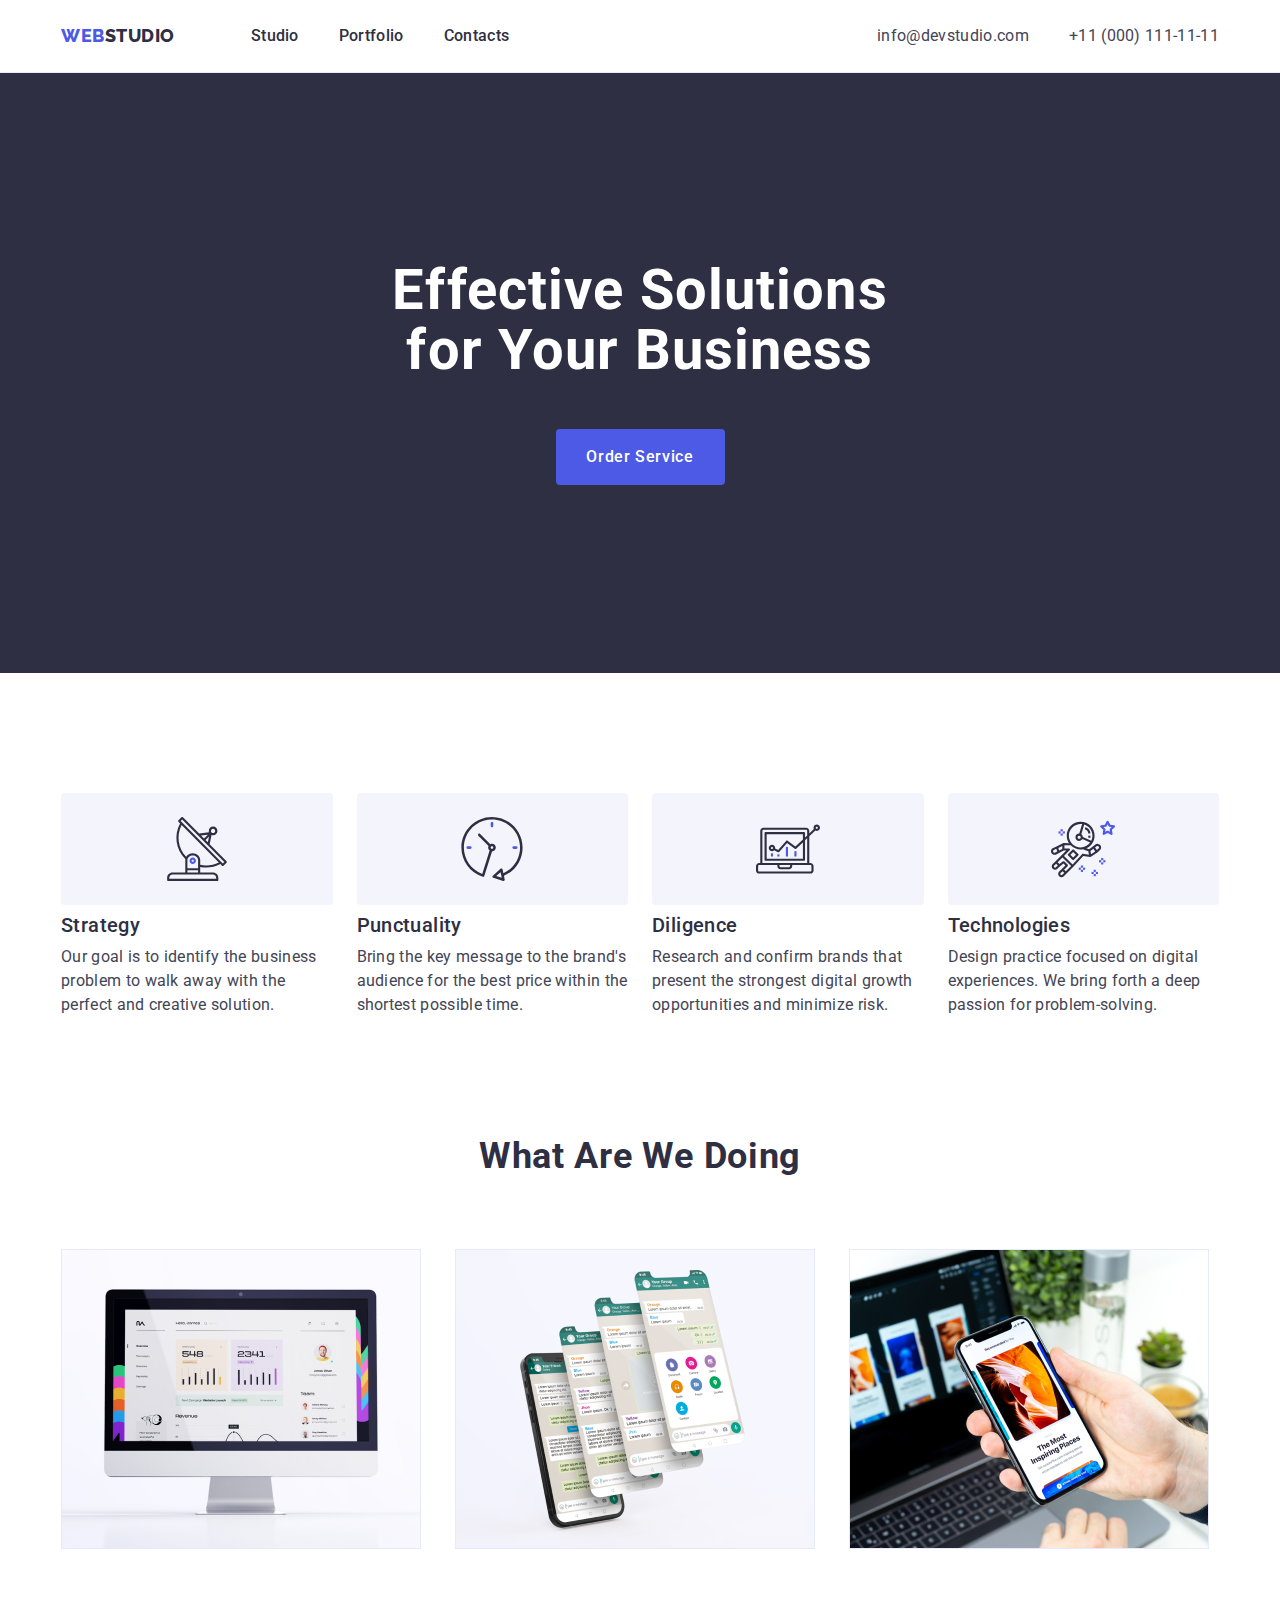
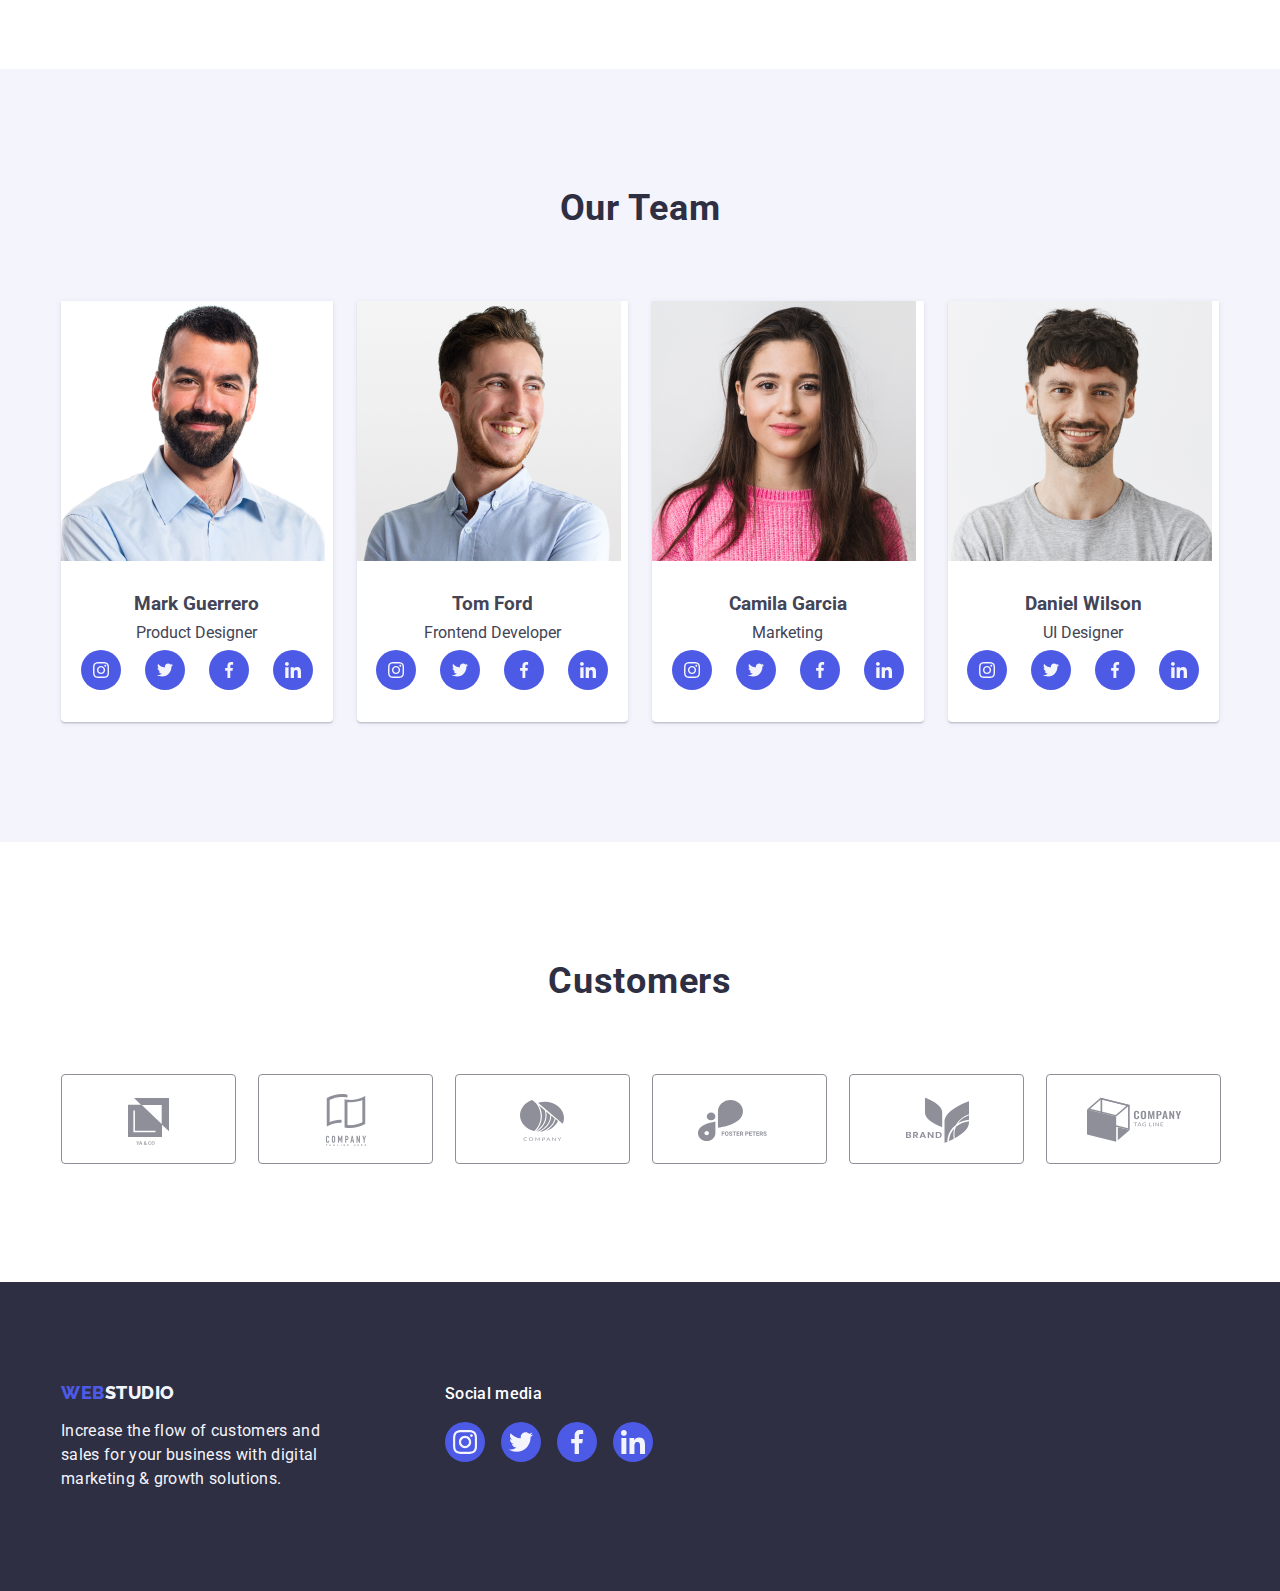
==== index.html @ ef989c87 "Initial Commit" ====
<!DOCTYPE html>
<html lang="en">
  <head>
    <meta charset="UTF-8" />
    <meta name="viewport" content="width=device-width, initial-scale=1.0" />
    <title>Index</title>

    <!-- Style Normalization -->
    <link
      rel="stylesheet"
      href="https://cdnjs.cloudflare.com/ajax/libs/modern-normalize/2.0.0/modern-normalize.css"
      integrity="sha512-gA2Bvu0/hw4oj0Lp8ZHjK+o3S4BE5m8d/wNVy6ktKLhHKPpWLQwv9ixzuWirWOakoJqlBdePq2NhoCaUOQ5npQ=="
      crossorigin="anonymous"
      referrerpolicy="no-referrer"
    />

    <!-- <link
      rel="stylesheet"
      href="https://cdnjs.cloudflare.com/ajax/libs/modern-normalize/1.0.0/modern-normalize.min.css"
    /> -->

    <!-- Google Fonts -->
    <link rel="preconnect" href="https://fonts.googleapis.com" />
    <link rel="preconnect" href="https://fonts.gstatic.com" crossorigin />
    <link
      href="https://fonts.googleapis.com/css2?family=Raleway:wght@100;200;300;400;500;600;700;900&family=Roboto:wght@100;300;400;500;700;900&display=swap"
      rel="stylesheet"
    />

    <!-- Local CSS -->
    <link rel="stylesheet" href="./css/styles.css" />
  </head>
  <body>
    <!-- Header -->
    <header class="header">
      <div class="top-header container">
        <nav class="nav">
          <a class="logo link" href="./index.html"
            >Web<span class="header-logo">Studio</span></a
          >
          <ul class="list menu">
            <li class="list-item">
              <a class="item link" href="./index.html">Studio</a>
            </li>
            <li class="list-item">
              <a class="item link" href="./portfolio.html">Portfolio</a>
            </li>
            <li class="list-item"><a class="item link" href="">Contacts</a></li>
          </ul>
        </nav>
        <address class="contacts">
          <ul class="list address">
            <li class="contact-item">
              <a class="contact link" href="mailto:info@devstudio.com"
                >info@devstudio.com</a
              >
            </li>
            <li class="contact-item">
              <a class="contact link" href="tel:+110001111111"
                >+11 (000) 111-11-11</a
              >
            </li>
          </ul>
        </address>
      </div>
    </header>

    <!-- Main -->
    <main>
      <!-- Hero Section -->
      <section class="hero-section">
        <div class="container hero-container">
          <h1 class="main-header">Effective Solutions for Your Business</h1>
          <button class="button" type="button">Order Service</button>
        </div>
      </section>

      <!-- Second Section -->
      <section class="second-section">
        <div class="container">
          <h2 class="visually-hidden">Info</h2>
          <ul class="list info">
            <li class="info-card">
              <div class="icon-container">
                <svg xmlns="http://www.w3.org/2000/svg" width="64" height="64">
                  <use href="./images/icons.svg#antenna"></use>
                </svg>
              </div>
              <h3 class="list-header">Strategy</h3>
              <p class="list-text">
                Our goal is to identify the business problem to walk away with
                the perfect and creative solution.
              </p>
            </li>

            <li class="info-card">
              <div class="icon-container">
                <svg xmlns="http://www.w3.org/2000/svg" width="64" height="64">
                  <use href="./images/icons.svg#clock"></use>
                </svg>
              </div>
              <h3 class="list-header">Punctuality</h3>
              <p class="list-text">
                Bring the key message to the brand's audience for the best price
                within the shortest possible time.
              </p>
            </li>

            <li class="info-card">
              <div class="icon-container">
                <svg xmlns="http://www.w3.org/2000/svg" width="64" height="64">
                  <use href="./images/icons.svg#diagram"></use>
                </svg>
              </div>
              <h3 class="list-header">Diligence</h3>
              <p class="list-text">
                Research and confirm brands that present the strongest digital
                growth opportunities and minimize risk.
              </p>
            </li>

            <li class="info-card">
              <div class="icon-container">
                <svg xmlns="http://www.w3.org/2000/svg" width="64" height="64">
                  <use href="./images/icons.svg#astronaut"></use>
                </svg>
              </div>
              <h3 class="list-header">Technologies</h3>
              <p class="list-text">
                Design practice focused on digital experiences. We bring forth a
                deep passion for problem-solving.
              </p>
            </li>
          </ul>
        </div>
      </section>

      <!-- Third Section -->
      <section class="third-section">
        <div class="container">
          <h2 class="header-title">What are we doing</h2>
          <ul class="list service">
            <li class="service-info">
              <img src="./images/img1.jpg" width="360" alt="computer-monitor" />
            </li>
            <li class="service-info">
              <img
                src="./images/img2.jpg"
                width="360"
                alt="phone-applications"
              />
            </li>
            <li class="service-info">
              <img src="./images/img3.jpg" width="360" alt="smartphone" />
            </li>
          </ul>
        </div>
      </section>

      <!-- Fourth Section -->
      <section class="fourth-section">
        <div class="container">
          <h2 class="header-title">Our Team</h2>

          <!-- Team Member 1 -->
          <ul class="list team">
            <li class="team-member">
              <img
                src="./images/imga.jpg"
                width="264"
                alt="man-with-laptop"
              />
              <div class="member-info">
                <h3 class="list-header">Mark Guerrero</h3>
                <p class="list-text">Product Designer</p>
                <!-- HW4 Socmed SVG Icons -->
                <ul class="list socmed-info">
                  <!-- Instagram -->
                  <li class="socmed-items">
                    <a href="" class="socmed-link">
                      <svg
                        class="socmed-icon"
                        xmlns="http://www.w3.org/2000/svg"
                        width="16"
                        height="16"
                      >
                        <use href="./images/icons.svg#instagram"></use>
                      </svg>
                    </a>
                  </li>

                  <!-- Twitter -->
                  <li class="socmed-items">
                    <a href="" class="socmed-link">
                      <svg
                        class="socmed-icon"
                        xmlns="http://www.w3.org/2000/svg"
                        width="16"
                        height="16"
                      >
                        <use href="./images/icons.svg#twitter"></use>
                      </svg>
                    </a>
                  </li>

                  <!-- Facebook -->
                  <li class="socmed-items">
                    <a href="" class="socmed-link">
                      <svg
                        class="socmed-icon"
                        xmlns="http://www.w3.org/2000/svg"
                        width="16"
                        height="16"
                      >
                        <use href="./images/icons.svg#facebook"></use>
                      </svg>
                    </a>
                  </li>

                  <!-- LinkedIn -->
                  <li class="socmed-items">
                    <a href="" class="socmed-link">
                      <svg
                        class="socmed-icon"
                        xmlns="http://www.w3.org/2000/svg"
                        width="16"
                        height="16"
                      >
                        <use href="./images/icons.svg#linkedin"></use>
                      </svg>
                    </a>
                  </li>
                </ul>
              </div>
            </li>

            <!-- Team Member 2 -->
            <li class="team-member">
              <img
                src="./images/imgb.jpg"
                width="264"
                alt="smiling-man"
              />
              <div class="member-info">
                <h3 class="list-header">Tom Ford</h3>
                <p class="list-text">Frontend Developer</p>
                <!-- HW4 Socmed SVG Icons -->
                <ul class="list socmed-info">
                  <!-- Instagram -->
                  <li class="socmed-items">
                    <a href="" class="socmed-link">
                      <svg
                        class="socmed-icon"
                        xmlns="http://www.w3.org/2000/svg"
                        width="16"
                        height="16"
                      >
                        <use href="./images/icons.svg#instagram"></use>
                      </svg>
                    </a>
                  </li>

                  <!-- Twitter -->
                  <li class="socmed-items">
                    <a href="" class="socmed-link">
                      <svg
                        class="socmed-icon"
                        xmlns="http://www.w3.org/2000/svg"
                        width="16"
                        height="16"
                      >
                        <use href="./images/icons.svg#twitter"></use>
                      </svg>
                    </a>
                  </li>

                  <!-- Facebook -->
                  <li class="socmed-items">
                    <a href="" class="socmed-link">
                      <svg
                        class="socmed-icon"
                        xmlns="http://www.w3.org/2000/svg"
                        width="16"
                        height="16"
                      >
                        <use href="./images/icons.svg#facebook"></use>
                      </svg>
                    </a>
                  </li>

                  <!-- LinkedIn -->
                  <li class="socmed-items">
                    <a href="" class="socmed-link">
                      <svg
                        class="socmed-icon"
                        xmlns="http://www.w3.org/2000/svg"
                        width="16"
                        height="16"
                      >
                        <use href="./images/icons.svg#linkedin"></use>
                      </svg>
                    </a>
                  </li>
                </ul>
              </div>
            </li>

            <!-- Team Member 3 -->
            <li class="team-member">
              <img
                src="./images/imgc.jpg"
                width="264"
                alt="girl-pink-shirt"
              />
              <div class="member-info">
                <h3 class="list-header">Camila Garcia</h3>
                <p class="list-text">Marketing</p>
                <!-- HW4 Socmed SVG Icons -->
                <ul class="list socmed-info">
                  <!-- Instagram -->
                  <li class="socmed-items">
                    <a href="" class="socmed-link">
                      <svg
                        class="socmed-icon"
                        xmlns="http://www.w3.org/2000/svg"
                        width="16"
                        height="16"
                      >
                        <use href="./images/icons.svg#instagram"></use>
                      </svg>
                    </a>
                  </li>

                  <!-- Twitter -->
                  <li class="socmed-items">
                    <a href="" class="socmed-link">
                      <svg
                        class="socmed-icon"
                        xmlns="http://www.w3.org/2000/svg"
                        width="16"
                        height="16"
                      >
                        <use href="./images/icons.svg#twitter"></use>
                      </svg>
                    </a>
                  </li>

                  <!-- Facebook -->
                  <li class="socmed-items">
                    <a href="" class="socmed-link">
                      <svg
                        class="socmed-icon"
                        xmlns="http://www.w3.org/2000/svg"
                        width="16"
                        height="16"
                      >
                        <use href="./images/icons.svg#facebook"></use>
                      </svg>
                    </a>
                  </li>

                  <!-- LinkedIn -->
                  <li class="socmed-items">
                    <a href="" class="socmed-link">
                      <svg
                        class="socmed-icon"
                        xmlns="http://www.w3.org/2000/svg"
                        width="16"
                        height="16"
                      >
                        <use href="./images/icons.svg#linkedin"></use>
                      </svg>
                    </a>
                  </li>
                </ul>
              </div>
            </li>

            <!-- Team Member 4 -->
            <li class="team-member">
              <img
                src="./images/imgd.jpg"
                width="264"
                alt="man-gray-shirt"
              />
              <div class="member-info">
                <h3 class="list-header">Daniel Wilson</h3>
                <p class="list-text">UI Designer</p>
                <!-- HW4 Socmed SVG Icons -->
                <ul class="list socmed-info">
                  <!-- Instagram -->
                  <li class="socmed-items">
                    <a href="" class="socmed-link">
                      <svg
                        class="socmed-icon"
                        xmlns="http://www.w3.org/2000/svg"
                        width="16"
                        height="16"
                      >
                        <use href="./images/icons.svg#instagram"></use>
                      </svg>
                    </a>
                  </li>

                  <!-- Twitter -->
                  <li class="socmed-items">
                    <a href="" class="socmed-link">
                      <svg
                        class="socmed-icon"
                        xmlns="http://www.w3.org/2000/svg"
                        width="16"
                        height="16"
                      >
                        <use href="./images/icons.svg#twitter"></use>
                      </svg>
                    </a>
                  </li>

                  <!-- Facebook -->
                  <li class="socmed-items">
                    <a href="" class="socmed-link">
                      <svg
                        class="socmed-icon"
                        xmlns="http://www.w3.org/2000/svg"
                        width="16"
                        height="16"
                      >
                        <use href="./images/icons.svg#facebook"></use>
                      </svg>
                    </a>
                  </li>

                  <!-- LinkedIn -->
                  <li class="socmed-items">
                    <a href="" class="socmed-link">
                      <svg
                        class="socmed-icon"
                        xmlns="http://www.w3.org/2000/svg"
                        width="16"
                        height="16"
                      >
                        <use href="./images/icons.svg#linkedin"></use>
                      </svg>
                    </a>
                  </li>
                </ul>
              </div>
            </li>
          </ul>
        </div>
      </section>

      <!-- Fifth Section -->
      <section class="fifth-section">
        <div class="container">
          <h2 class="header-title">Customers</h2>
          <ul class="list customer">
            <!-- Cleint 1 -->
            <li class="customer-list">
              <a href="" class="customer-link">
                <svg
                  xmlns="http://www.w3.org/2000/svg"
                  width="104"
                  height="56"
                  class="customer-icon"
                >
                  <use href="./images/icons.svg#client-1"></use>
                </svg>
              </a>
            </li>

            <!-- Client 2 -->
            <li class="customer-list">
              <a href="" class="customer-link">
                <svg
                  xmlns="http://www.w3.org/2000/svg"
                  width="104"
                  height="56"
                  class="customer-icon"
                >
                  <use href="./images/icons.svg#client-2"></use>
                </svg>
              </a>
            </li>

            <!-- Client 3 -->
            <li class="customer-list">
              <a href="" class="customer-link">
                <svg
                  xmlns="http://www.w3.org/2000/svg"
                  width="104"
                  height="56"
                  class="customer-icon"
                >
                  <use href="./images/icons.svg#client-3"></use>
                </svg>
              </a>
            </li>

            <!-- Client 4 -->
            <li class="customer-list">
              <a href="" class="customer-link">
                <svg
                  xmlns="http://www.w3.org/2000/svg"
                  width="104"
                  height="56"
                  class="customer-icon"
                >
                  <use href="./images/icons.svg#client-4"></use>
                </svg>
              </a>
            </li>

            <!-- Client 5 -->
            <li class="customer-list">
              <a href="" class="customer-link">
                <svg
                  xmlns="http://www.w3.org/2000/svg"
                  width="104"
                  height="56"
                  class="customer-icon"
                >
                  <use href="./images/icons.svg#client-5"></use>
                </svg>
              </a>
            </li>

            <!-- Client 6 -->
            <li class="customer-list">
              <a href="" class="customer-link">
                <svg
                  xmlns="http://www.w3.org/2000/svg"
                  width="104"
                  height="56"
                  class="customer-icon"
                >
                  <use href="./images/icons.svg#client-6"></use>
                </svg>
              </a>
            </li>
          </ul>
        </div>
      </section>
    </main>

    <!-- Footer -->
    <footer class="footer">
      <div class="container">
        <!-- Logo & Text -->
        <div class="wrapper">
          <a class="logo link" href="./index.html"
            >Web<span class="footer-logo">Studio</span></a
          >
          <p class="footer-text">
            Increase the flow of customers and sales for your business with
            digital marketing & growth solutions.
          </p>
        </div>

        <!-- Social Media -->
        <div class="wrapper">
          <p class="footer-socmed-header">Social media</p>
          <ul class="list footer-socmed">
            <!-- Instagram Icon -->
            <li class="footer-socmed-icon">
              <a href="" class="footer-socmed-link">
                <svg
                  class="footer-socmed-svg"
                  xmlns="http://www.w3.org/2000/svg"
                  width="24"
                  height="24"
                >
                  <use href="./images/icons.svg#instagram-footer"></use>
                </svg>
              </a>
            </li>

            <!-- Twitter Icon -->
            <li class="footer-socmed-icon">
              <a href="" class="footer-socmed-link">
                <svg
                  class="footer-socmed-svg"
                  xmlns="http://www.w3.org/2000/svg"
                  width="24"
                  height="24"
                >
                  <use href="./images/icons.svg#twitter-footer"></use>
                </svg>
              </a>
            </li>

            <!-- Facebook Icon -->
            <li class="footer-socmed-icon">
              <a href="" class="footer-socmed-link">
                <svg
                  class="footer-socmed-svg"
                  xmlns="http://www.w3.org/2000/svg"
                  width="24"
                  height="24"
                >
                  <use href="./images/icons.svg#facebook-footer"></use>
                </svg>
              </a>
            </li>

            <!-- LinkedIn Icon -->
            <li class="footer-socmed-icon">
              <a href="" class="footer-socmed-link">
                <svg
                  class="footer-socmed-svg"
                  xmlns="http://www.w3.org/2000/svg"
                  width="24"
                  height="24"
                >
                  <use href="./images/icons.svg#linkedin-footer"></use>
                </svg>
              </a>
            </li>
          </ul>
        </div>
      </div>
    </footer>
  </body>
</html>
---- css/styles.css ----
/* CSS Resets */

* {
  margin: 0;
  padding: 0;
}

/* CSS Variables */

:root {
  --slate: #434455;
  --iris: #4d5ae5;
  --white: #ffffff;
  --navy-blue: #2e2f42;
  --ocean: #404bbf;
  --cloud: #f4f4fd;
  --cornflower: #e7e9fc;
  --light-slate: #8e8f99;
  --green: #31d0aa;
}

/* INDEX PAGE */

body {
  font-family: 'Roboto', sans-serif;
  color: var(--slate);
  background-color: var(--white);
}

/* HEADER */

.logo {
  font-family: 'Raleway', sans-serif;
  font-weight: 800;
  font-size: 18px;
  line-height: 1.17;
  letter-spacing: 0.03em;
  text-transform: uppercase;
  color: var(--iris);
}

.header {
  border-bottom: 1px solid var(--cornflower);
  /* HW4 */
  box-shadow: 0px 2px 1px rgba(46, 47, 66, 0.08),
    0px 1px 1px rgba(46, 47, 66, 0.16), 0px 1px 6px rgba(46, 47, 66, 0.08);
}

.top-header {
  display: flex;
  /* Not from HW3 Instructions */
  justify-content: space-between;
}

.nav,
.contacts {
  display: flex;
  align-items: center;
}

.container {
  width: 1158px;
  margin: 0 auto;
  padding: 0 15px;
}

.logo {
  margin-right: 76px;
}

/* Navigation Items */

.link {
  text-decoration: none;
}

.header-logo {
  color: var(--navy-blue);
}

.list {
  list-style: none;
}

.nav > .list {
  display: flex;
  gap: 40px;
}

.list-item > .item {
  font-weight: 500;
  font-size: 16px;
  line-height: 1.5;
  letter-spacing: 0.02em;
  color: var(--navy-blue);
}

.list.menu {
  padding: 24px 0;
}

li > .link:hover,
li > .link:focus {
  color: var(--ocean);
}

/* Address */

.contacts {
  font-style: normal;
}

.contact-item > .contact {
  font-size: 16px;
  line-height: 1.5;
  letter-spacing: 0.02em;
  color: var(--slate);
}

.contacts > .list {
  display: flex;
  gap: 40px;
}

/* MAIN */

/* First Section */

.hero-section {
  background-color: var(--navy-blue);
  padding: 188px 0;
  /* HW4 */
  background-image: linear-gradient(
      rgba(46, 47, 66, 0.7),
      rgba(46, 47, 66, 0.7)
    ),
    url(../images/hero-img.jpg);
  background-repeat: no-repeat, no-repeat;
  background-position: center, center;
  background-size: cover;
  max-width: 1440px;
}

.main-header {
  font-size: 56px;
  line-height: 1.07;
  text-align: center;
  letter-spacing: 0.02em;
  color: var(--white);
  max-width: 496px;
  margin: 0 auto 48px;
}

.button {
  background-color: var(--iris);
  font-family: inherit;
  font-weight: 500;
  font-size: 16px;
  line-height: 1.5;
  letter-spacing: 0.04em;
  color: var(--white);
  cursor: pointer;
  display: block;
  min-width: 169px;
  height: 56px;
  border: none;
  border-radius: 4px;
  margin: 0 auto;
}

.button:hover,
.button:focus {
  background-color: var(--ocean);
}

/* Second Section */

.visually-hidden {
  position: absolute;
  width: 1px;
  height: 1px;
  margin: -1px;
  border: 0;
  padding: 0;
  white-space: nowrap;
  clip-path: inset(100%);
  clip: rect(0 0 0 0);
  overflow: hidden;
}

.info .list-header,
.svc .list-header {
  font-weight: 500;
  font-size: 20px;
  line-height: 1.2;
  letter-spacing: 0.02em;
  color: var(--navy-blue);
  margin-bottom: 8px;
  text-align: left;
}

.info .list-text,
.svc .list-text {
  font-size: 16px;
  line-height: 1.5;
  letter-spacing: 0.02em;
  color: var(--slate);
  text-align: left;
}

.second-section {
  padding: 120px 0;
}

.info.list {
  display: flex;
  gap: 24px;
}

.info-card {
  flex-basis: calc((100% - 72px) / 4);
}

/* HW4 */

.icon-container {
  display: flex;
  align-items: center;
  justify-content: center;
  height: 112px;
  background-color: var(--cloud);
  border-radius: 4px;
  margin-bottom: 8px;
}

/* Third Section */

.header-title {
  font-size: 36px;
  line-height: 1.11;
  text-align: center;
  letter-spacing: 0.02em;
  text-transform: capitalize;
  color: var(--navy-blue);
  margin-bottom: 72px;
}

.third-section {
  padding-bottom: 120px;
}

.service.list {
  display: flex;
  gap: 24px;
}

.service-info {
  flex-basis: calc((100% - 48px) / 3);
}

/* Fourth Section */

.fourth-section {
  background-color: var(--cloud);
  padding: 120px 0;
}

.team.list {
  display: flex;
  gap: 24px;
}

/* Reused third section header from main */

.team-member {
  background-color: var(--white);
  flex-basis: calc((100% - 72px) / 4);
  border-radius: 0 0 4px 4px;
  /* HW4 */
  box-shadow: 0px 1px 6px rgba(46, 47, 66, 0.08),
    0px 1px 1px rgba(46, 47, 66, 0.16), 0px 2px 1px rgba(46, 47, 66, 0.08);
}

.member-info {
  padding: 32px 0;
}

.list-header {
  text-align: center;
  margin-bottom: 8px;
}

.list-text {
  text-align: center;
}

/* Reused item header from main  */

/* HW4 */
.socmed-info {
  display: flex;
  justify-content: center;
  gap: 24px;
  /* Not part of H4 instructions */
  margin-top: 8px;
}

.socmed-items {
  width: 40px;
  height: 40px;
}

.socmed-link {
  width: 100%;
  height: 100%;
  background-color: var(--iris);
  border-radius: 50%;
  display: flex;
  align-items: center;
  justify-content: center;
}

.socmed-link:hover,
.socmed-link:focus {
  background-color: var(--ocean);
}

.socmed-icon {
  fill: var(--cloud);
}

/* HW4 */
/* Fifth Section */

.fifth-section {
  padding: 120px 0;
}

.customer {
  display: flex;
  gap: 24px;
}

.customer-list {
  width: calc((100% - 120px) / 6);
  height: 88px;
}

.customer-link {
  width: 100%;
  height: 100%;
  border: 1px solid var(--light-slate);
  border-radius: 4px;
  display: flex;
  align-items: center;
  justify-content: center;
  color: var(--light-slate);
}

.customer-link:hover,
.customer-link:focus {
  border-color: var(--ocean);
  color: var(--ocean);
}

.customer-icon {
  fill: currentColor;
}

/* FOOTER */

.footer {
  background-color: var(--navy-blue);
  padding: 100px 0;
}

.footer-logo {
  color: var(--cloud);
}

.footer-text {
  line-height: 1.5;
  color: var(--cloud);
  letter-spacing: 0.02em;
  max-width: 264px;
}

.footer .link {
  display: inline-block;
  margin-bottom: 16px;
}

/* HW4 */

.footer > .container {
  display: flex;
  align-items: baseline;
}

.wrapper {
  margin-right: 120px;
}

.footer-socmed-header {
  font-weight: 500;
  font-size: 16px;
  line-height: 1.5;
  letter-spacing: 0.02em;
  color: var(--white);
  margin-bottom: 16px;
}

.footer-socmed {
  display: flex;
  gap: 16px;
}

.footer-socmed-icon {
  width: 40px;
  height: 40px;
}

.footer-socmed-link {
  width: 100%;
  height: 100%;
  background-color: var(--iris);
  border-radius: 50%;
  display: flex;
  align-items: center;
  justify-content: center;
}

.footer-socmed-link:hover,
.footer-socmed-link:focus {
  background-color: var(--green);
}

.footer-socmed-svg {
  fill: var(--cloud);
}

/* FORTFOLIO PAGE */

/* Main */

/* Buttons */

.services-section {
  padding: 96px 0 120px 0;
}

.btn-menu {
  font-family: inherit;
  font-weight: 500;
  font-size: 16px;
  line-height: 1.5;
  letter-spacing: 0.04em;
  color: var(--iris);
  background-color: var(--cloud);
  cursor: pointer;
  padding: 12px 24px;
  border: 1px solid var(--cornflower);
  border-radius: 4px;
}

.btn.list {
  display: flex;
  justify-content: center;
  gap: 24px;
  margin-bottom: 72px;
}

.btn-menu:hover,
.btn-menu:focus {
  color: var(--white);
  background-color: var(--ocean);
  border: 1px solid transparent;
  /* HW4 */
  box-shadow: 0px 3px 1px rgba(0, 0, 0, 0.1), 0px 2px 1px rgba(0, 0, 0, 0.08),
    0px 2px 2px rgba(0, 0, 0, 0.12);
}

/* Reused item header from main  */

/* Converting all images to block element */

img {
  display: block;
}

/* Services List */

.svc.list {
  display: flex;
  flex-wrap: wrap;
  column-gap: 24px;
  row-gap: 48px;
}

.svc-item {
  flex-basis: calc((100% - 48px) / 3);
}

.svc-info {
  padding: 32px 16px;
  border: 1px solid var(--cornflower);
  border-top: none;
}

/* HW4 */
.svc.link {
  display: block;
}

.svc.link:hover,
.svc.link:focus {
  box-shadow: 0px 1px 6px rgba(46, 47, 66, 0.08),
    0px 1px 1px rgba(46, 47, 66, 0.16), 0px 2px 1px rgba(46, 47, 66, 0.08);
}
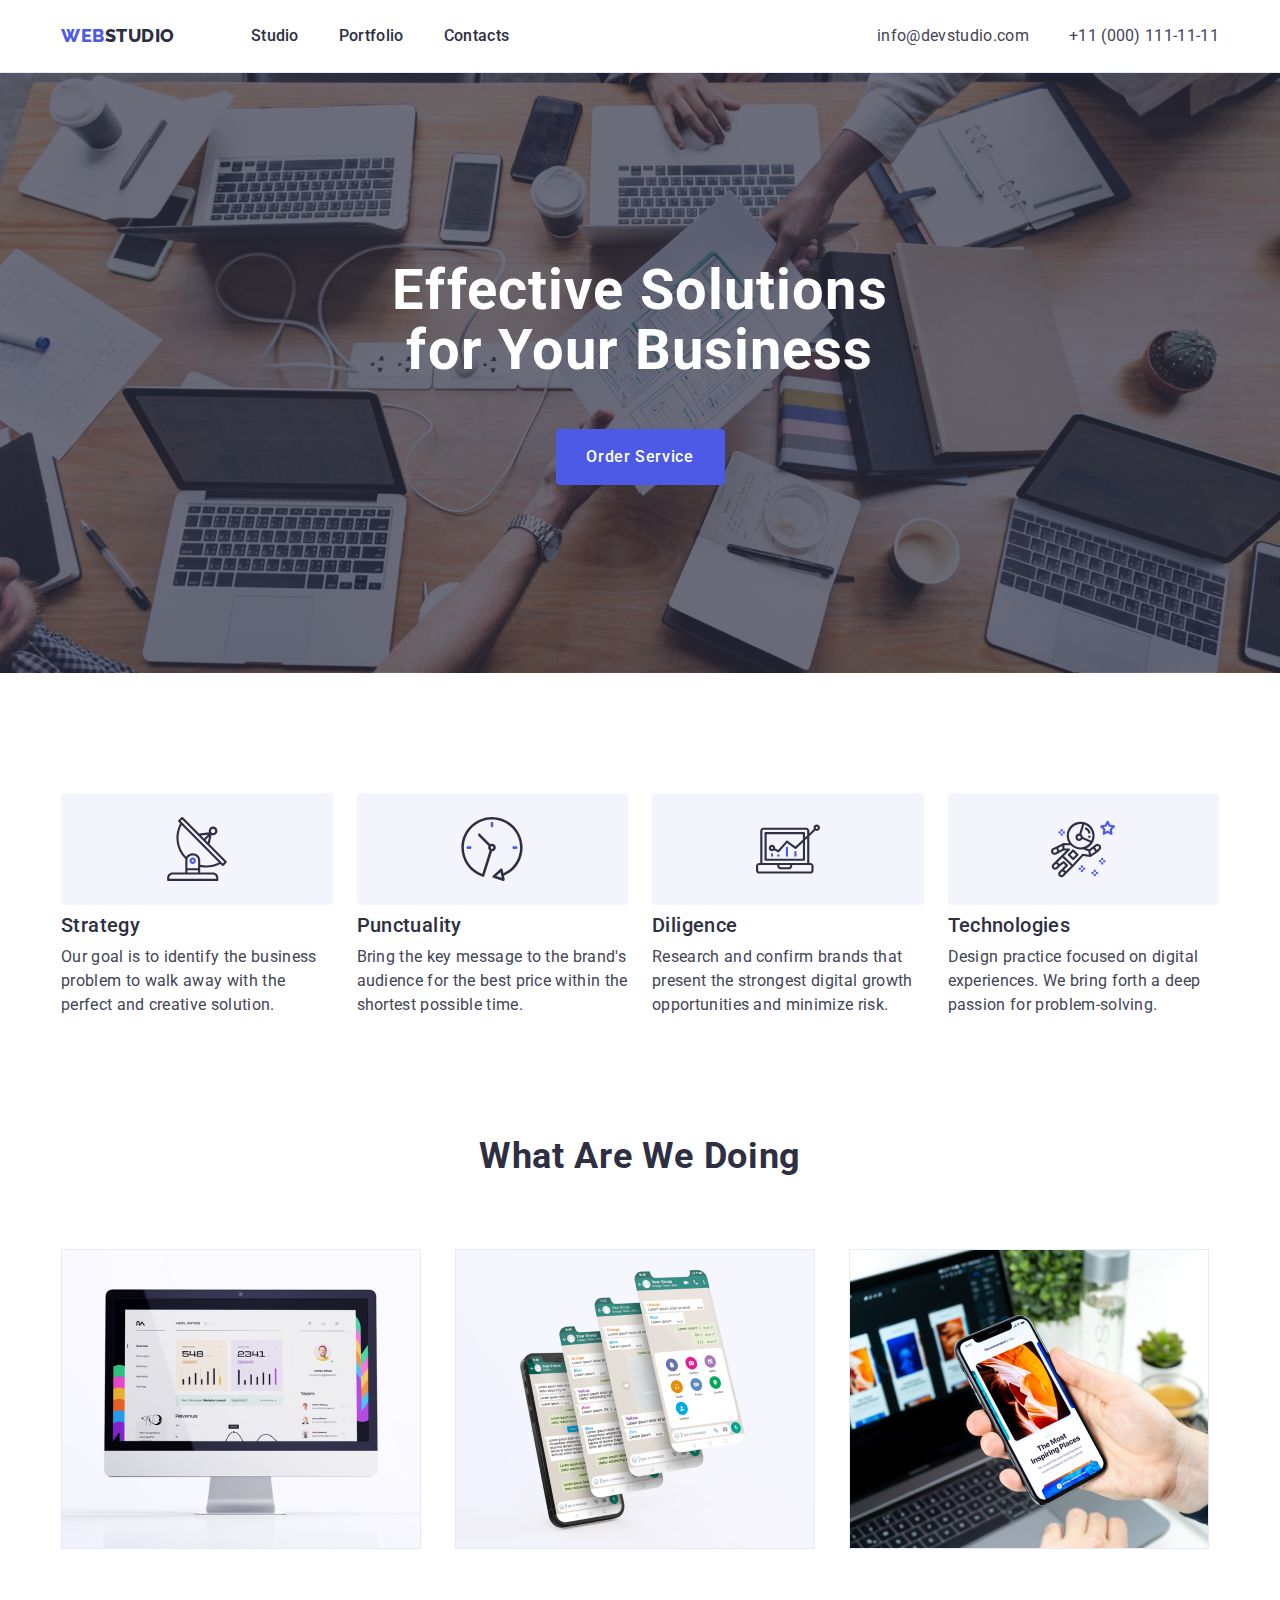
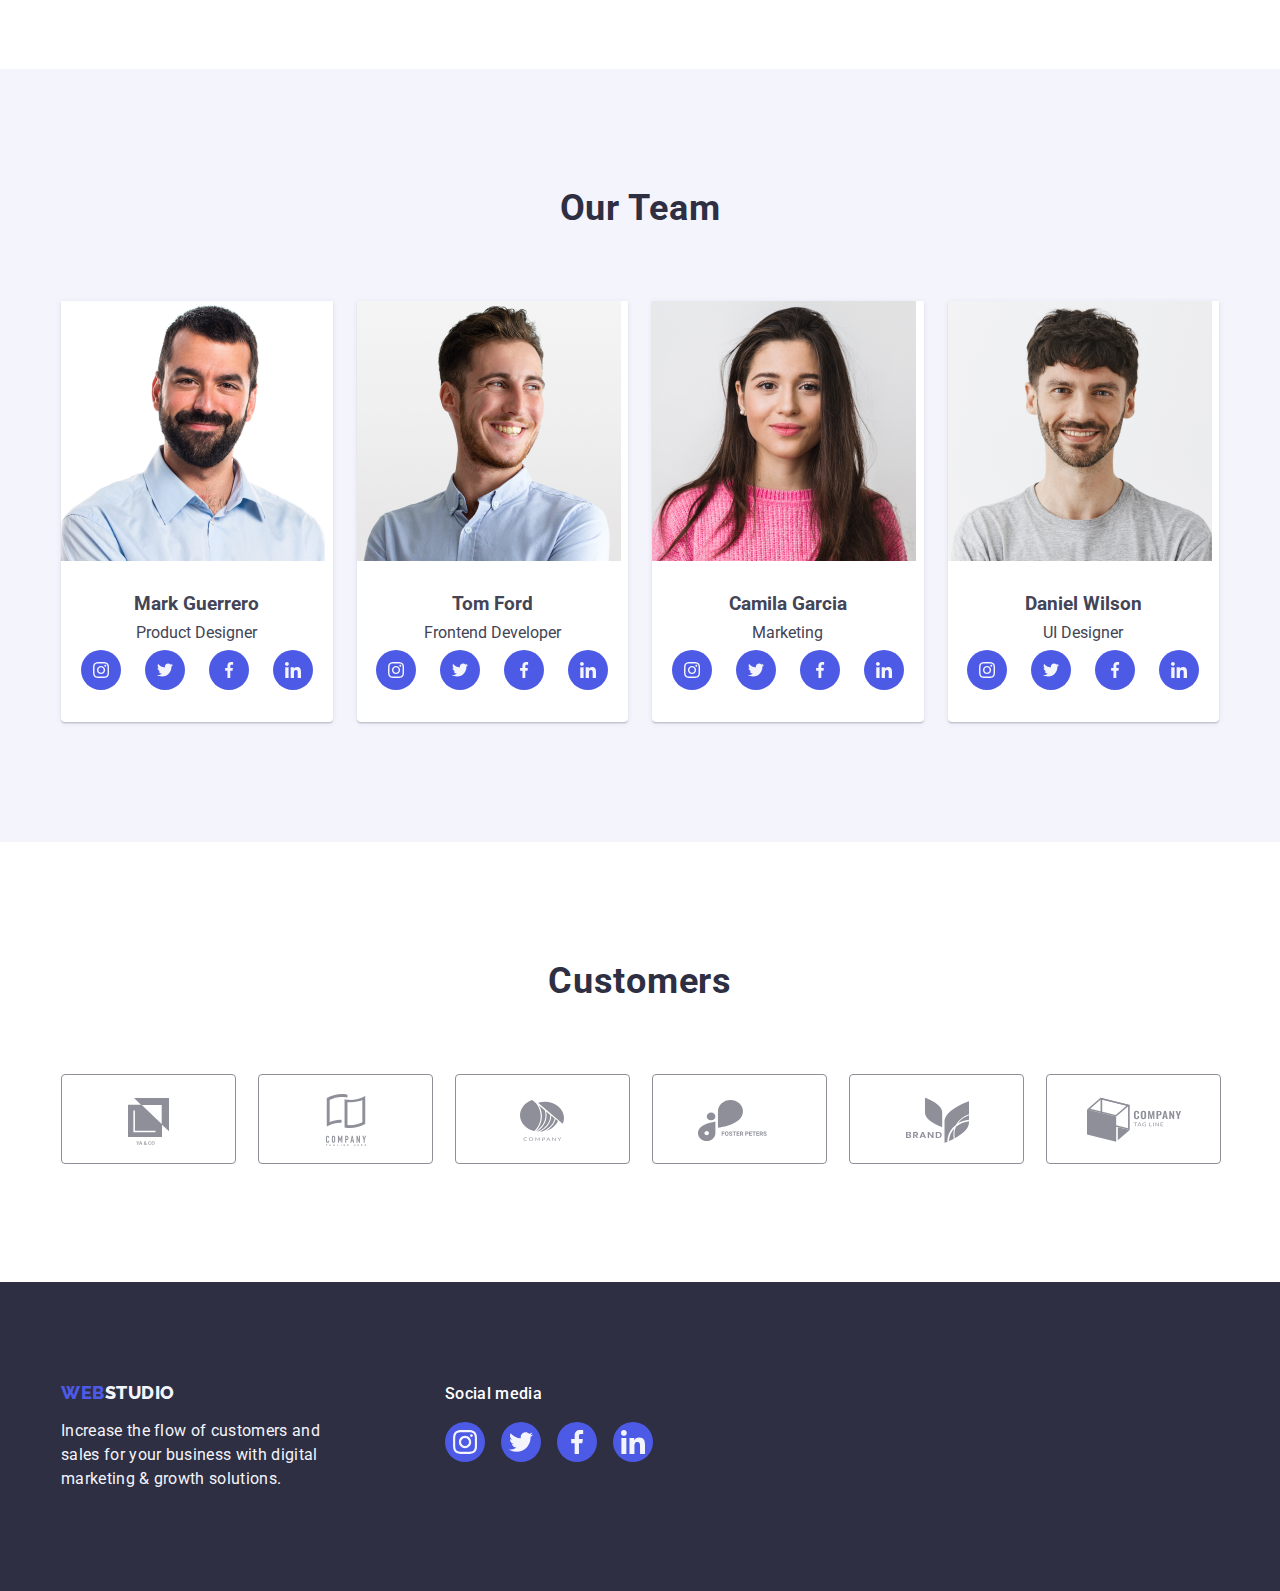
==== commit bbfb069c: "1.1" ====
--- a/index.html
+++ b/index.html
@@ -31,6 +31,8 @@
     <link rel="stylesheet" href="./css/styles.css" />
   </head>
   <body>
+
+        
     <!-- Header -->
     <header class="header">
       <div class="top-header container">
@@ -71,7 +73,16 @@
       <section class="hero-section">
         <div class="container hero-container">
           <h1 class="main-header">Effective Solutions for Your Business</h1>
-          <button class="button" type="button">Order Service</button>
+          <button data-modal-open class="button" type="button">Order Service</button>
+
+            <div class="backdrop is-hidden" data-modal>
+              <div class="modal">
+                  <button data-modal-close>Close</button>
+                  
+  
+              </div>
+            </div>
+      
         </div>
       </section>
 
@@ -620,5 +631,8 @@
         </div>
       </div>
     </footer>
+
+
+    <script src="./js/modal.js"></script>
   </body>
 </html>
--- a/css/styles.css
+++ b/css/styles.css
@@ -134,7 +134,7 @@
       rgba(46, 47, 66, 0.7),
       rgba(46, 47, 66, 0.7)
     ),
-    url(../images/hero-img.jpg);
+    url(../images/people-office.jpg);
   background-repeat: no-repeat, no-repeat;
   background-position: center, center;
   background-size: cover;
@@ -516,4 +516,68 @@
 .svc.link:focus {
   box-shadow: 0px 1px 6px rgba(46, 47, 66, 0.08),
     0px 1px 1px rgba(46, 47, 66, 0.16), 0px 2px 1px rgba(46, 47, 66, 0.08);
-}+}
+
+
+/* HW5 */
+
+.backdrop {
+  background-color: rgba(0, 0, 0, 0.4);
+  width: 100%;
+  height: 100%;
+  position: fixed;
+  display: flex;
+  justify-content: center;
+  top: 0;
+  left: 0;
+  transition: opacity 250ms cubic-bezier(0.4, 0, 0.2, 1);
+}
+
+.modal {
+  position: absolute;
+  top: 50%;
+  left: 50%;
+  transform: translate(-50%, -50%);
+  width: 408px;
+  min-height: 584px;
+  background-color: white;
+  border-radius: 4px;
+  padding: 24px;
+}
+
+.is-hidden {
+  opacity: 0;
+  pointer-events: none;
+}
+
+
+/* HW5 Portfolio */
+
+.svc .project-image {
+  position: relative;
+  overflow: hidden;
+}
+
+
+.svc-item:hover .project-image-caption {
+  opacity: 1;
+  transform: translateY(0);
+}
+
+.project-image-caption {
+  position: absolute;
+  top: 0;
+  font-size: 16px;
+  line-height: 1.5;
+  letter-spacing: 0.02em;
+  color: #f4f4fd;
+  padding: 40px 32px;
+  background-color: #4d5ae5;
+  width: 100%;
+  height: 100%;
+  transform: translateY(100%);
+  transition: transform 250ms cubic-bezier(0.4, 0, 0.2, 1);
+    
+}
+
+
